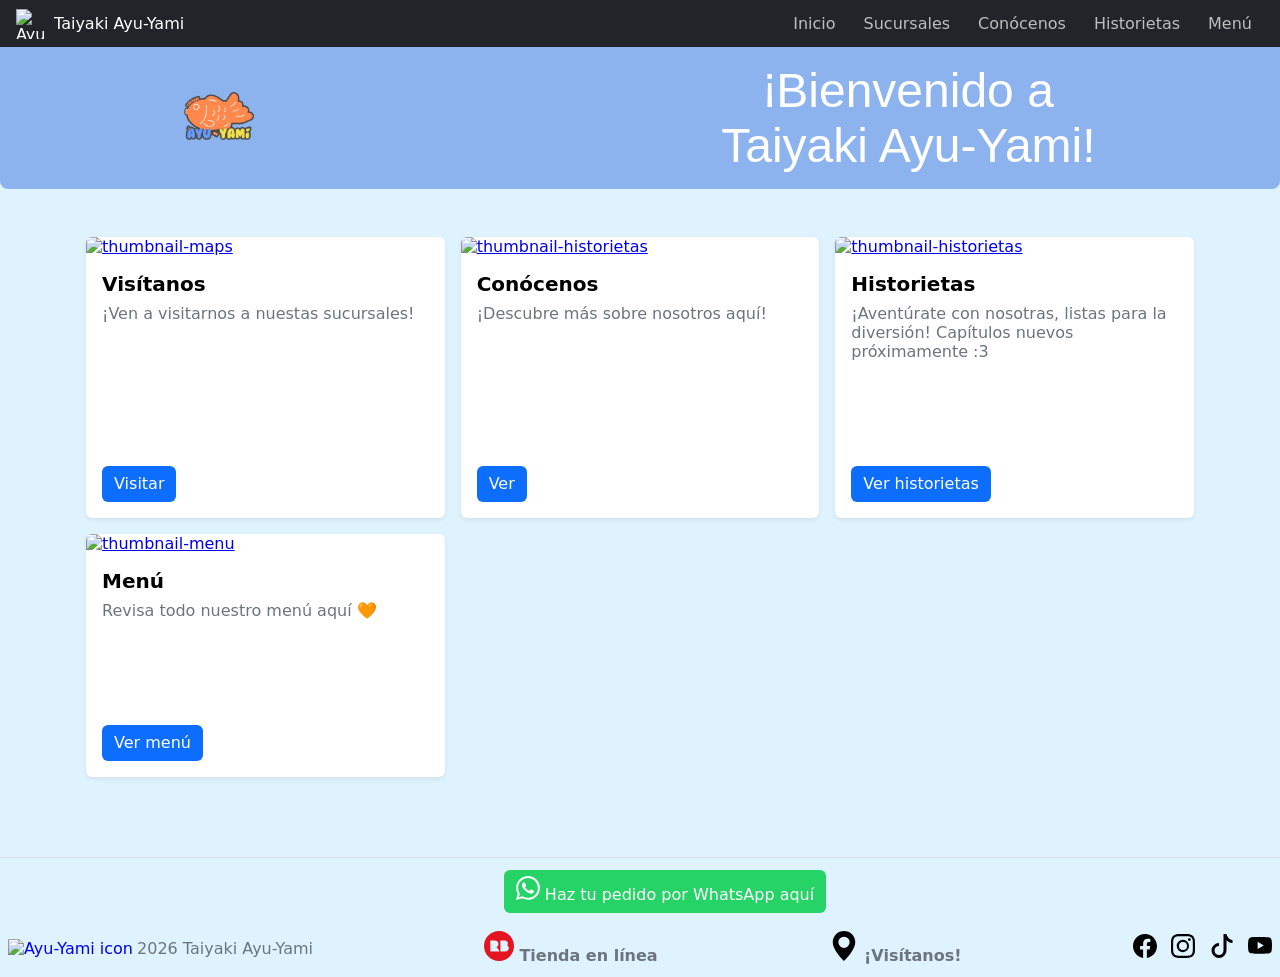
==== index.html @ 084f93b5 "vibecoded claudecode" ====
<!DOCTYPE html>
<html lang="en">

<head>
  <meta charset="UTF-8">
  <meta name="viewport" content="width=device-width, initial-scale=1.0">
  <link rel="preload" as="image" href="/assets/logo.webp" fetchpriority="high">
  <link rel="icon" type="image/x-icon" href="/assets/icon-ayu-yami.webp">
  <title>Taiyaki Ayu-Yami</title>

  <link rel="preconnect" href="https://fonts.cdnfonts.com/">
  <link rel="preconnect" href="https://fonts.cdnfonts.com/" crossorigin>
  <link href="/assets/fonts/OpenSans-Regular.woff2" type="font/woff2"
    rel="preload" as="font" crossorigin>
  <link rel="stylesheet" href="/css/normalize.min.css" />
  <link rel="stylesheet" href="/css/style.css">

  <script src="/js/header.js" defer></script>
  <script src="/js/banner.js" defer></script>
  <script src="/js/footer.js" defer></script>
</head>

<body>

  <header-component></header-component>
  <banner-component
    data-bg-color="#8cb3ee"
    data-flip-char="!"
    data-text1="Bienvenido a"
    data-text2="Taiyaki Ayu-Yami!">
  </banner-component>

  <main>
    <div class="container py-5">
      <div class="cards-grid">
        <div class="card">
          <a href="/sucursales/"><img src="/assets/thumbnail-maps.png" alt="thumbnail-maps" loading="lazy" decoding="async"></a>
          <div class="card-body">
            <h5 class="card-title">Visítanos</h5>
            <p class="card-text">¡Ven a visitarnos a nuestas sucursales!</p>
            <a href="/sucursales/" class="btn btn-primary">Visitar</a>
          </div>
        </div>

        <div class="card">
          <a href="/conocenos/"><img src="/assets/thumbnail-about.webp" alt="thumbnail-historietas" loading="lazy" decoding="async"></a>
          <div class="card-body">
            <h5 class="card-title">Conócenos</h5>
            <p class="card-text">¡Descubre más sobre nosotros aquí!</p>
            <a href="/conocenos/" class="btn btn-primary">Ver</a>
          </div>
        </div>

        <div class="card">
          <a href="/comics/"><img src="/assets/thumbnail-comics.webp" alt="thumbnail-historietas" loading="lazy" decoding="async"></a>
          <div class="card-body">
            <h5 class="card-title">Historietas</h5>
            <p class="card-text">¡Aventúrate con nosotras, listas para la diversión! Capítulos nuevos próximamente :3</p>
            <a href="/comics/" class="btn btn-primary">Ver historietas</a>
          </div>
        </div>

        <div class="card">
          <a href="/menu/"><img src="/assets/thumbnail-menu.webp" alt="thumbnail-menu" loading="lazy" decoding="async"></a>
          <div class="card-body">
            <h5 class="card-title">Menú</h5>
            <p class="card-text">Revisa todo nuestro menú aquí &#129505;</p>
            <a href="/menu/" class="btn btn-primary">Ver menú</a>
          </div>
        </div>
      </div>
    </div>
  </main>

  <footer-component></footer-component>

</body>

</html>
---- css/style.css ----
@import url('https://fonts.cdnfonts.com/css/bubblegum');
@font-face {
    font-family: 'Open Sans';
    src: url('/assets/fonts/OpenSans-Regular.woff2') format('woff2'),
        url('/assets/fonts/OpenSans-Regular.woff') format('woff'),
        url('/assets/fonts/OpenSans-VariableFont_wdth,wght.ttf') format('truetype');
    font-weight: normal;
    font-style: normal;
    font-display: swap;
}

/* ===== Reset / Base ===== */
*, *::before, *::after { box-sizing: border-box; }
body {
  margin: 0;
  background-color: #94d8ff4b;
  font-family: 'Open Sans', system-ui, "Segoe UI", Roboto, Helvetica, Arial, sans-serif, "Apple Color Emoji", "Segoe UI Emoji", "Segoe UI Symbol";
}
h1 { font-weight: 600; margin: 0; }
h2 { font-weight: 500; margin: 0; }

/* ===== Layout ===== */
.container {
  max-width: 1140px;
  margin-inline: auto;
  padding-inline: 1rem;
}
.container-lg {
  max-width: 960px;
  margin-inline: auto;
  padding-inline: 1rem;
}

/* ===== Navbar ===== */
nav.site-nav {
  background-color: #212529;
  display: flex;
  align-items: center;
  justify-content: space-between;
  padding: 0.5rem 1rem;
  position: relative;
}
.nav-brand {
  color: #fff;
  text-decoration: none;
  display: flex;
  align-items: center;
  gap: 0.5rem;
  font-size: 1rem;
}
.nav-brand img { width: 30px; height: auto; }
.nav-toggle {
  display: none;
  background: none;
  border: 1px solid rgba(255,255,255,.5);
  border-radius: 4px;
  padding: 4px 8px;
  cursor: pointer;
  flex-direction: column;
  gap: 4px;
}
.nav-toggle span {
  display: block;
  width: 22px;
  height: 2px;
  background: rgba(255,255,255,.8);
}
.nav-links {
  list-style: none;
  margin: 0;
  padding: 0;
  display: flex;
  gap: 0.25rem;
}
.nav-links a {
  color: rgba(255,255,255,.7);
  text-decoration: none;
  padding: 0.375rem 0.75rem;
  display: block;
  border-radius: 4px;
}
.nav-links a:hover { color: #fff; }

@media (max-width: 992px) {
  .nav-toggle { display: flex; }
  .nav-links {
    display: none;
    flex-direction: column;
    position: absolute;
    top: 100%;
    left: 0;
    right: 0;
    background: #212529;
    padding: 0.5rem 1rem 1rem;
    z-index: 100;
  }
  .nav-links.open { display: flex; }
}

/* ===== Banner ===== */
.banner {
  display: flex;
  justify-content: space-around;
  align-items: center;
  padding: 1rem;
  border-radius: 0 0 .5rem .5rem;
}
.banner-text { text-align: center; }

/* ===== Cards Grid ===== */
.cards-grid {
  display: grid;
  grid-template-columns: repeat(auto-fill, minmax(280px, 1fr));
  gap: 1rem;
  min-height: 60vh;
}
.card {
  display: flex;
  flex-direction: column;
  border-radius: 0.375rem;
  box-shadow: 0 0.125rem 0.25rem rgba(0,0,0,.075);
  overflow: hidden;
  background: #fff;
}
.card img { width: 100%; height: auto; display: block; }
.card-body {
  display: flex;
  flex-direction: column;
  flex: 1;
  padding: 1rem;
}
.card-body .btn { margin-top: auto; align-self: flex-start; }
.card-title { font-size: 1.25rem; font-weight: 600; margin: 0 0 0.5rem; }
.card-text { margin: 0 0 0.5rem; color: #6c757d; }

/* ===== Buttons ===== */
.btn {
  display: inline-block;
  padding: 0.375rem 0.75rem;
  border-radius: 0.375rem;
  border: none;
  cursor: pointer;
  font-size: 1rem;
  font-family: inherit;
  text-decoration: none;
  text-align: center;
  line-height: 1.5;
}
.btn-primary { background-color: #0d6efd; color: #fff; }
.btn-primary:hover { background-color: #0b5ed7; color: #fff; }
.btn-info { background-color: #0dcaf0; color: #000; }
.btn-info:hover { background-color: #31d2f2; color: #000; }
.btn-whatsapp { background-color: #25d366; color: #fff; }
.btn-whatsapp:hover { background-color: #24b85a; color: #fff; }

/* ===== Sort controls ===== */
.sort-controls {
  display: flex;
  justify-content: flex-end;
  align-items: center;
  gap: 0.5rem;
}

/* ===== Comic nav arrows ===== */
.nav-arrows { padding: 1rem; display: flex; }
.nav-arrows.left  { justify-content: flex-start; }
.nav-arrows.right { justify-content: flex-end; }
.nav-arrows.both  { justify-content: space-between; }
.nav-arrows img   { width: 60px; height: 70px; }

/* ===== Footer ===== */
footer {
  padding: 12px 8px;
  margin-top: 2em;
  border-top: 1px solid #dee2e6;
}
.footer-whatsapp {
  display: flex;
  justify-content: center;
  align-items: center;
  padding-left: 50px;
}
.footer-icons {
  display: flex;
  justify-content: space-between;
  align-items: center;
  flex-wrap: wrap;
  padding: 18px 0 0;
}
.footer-brand { display: flex; align-items: center; gap: 0.25rem; }
.footer-link { text-decoration: none; }
.footer-social ul {
  display: flex;
  gap: .9em;
  list-style: none;
  padding: 0;
  margin: 0;
}
.footer-social a { color: #6c757d; }
.text-secondary { color: #6c757d; }
.fw-bold { font-weight: 700; }

@media (max-width: 576px) {
  .footer-whatsapp { padding-left: 0; }
  .footer-icons { justify-content: space-around; gap: 8px; }
}

/* ===== Spacing utilities ===== */
.py-3 { padding-top: 1rem;  padding-bottom: 1rem; }
.py-5 { padding-top: 3rem;  padding-bottom: 3rem; }
.pt-3 { padding-top: 1rem; }
.pt-4 { padding-top: 1.5rem; }
.pt-5 { padding-top: 3rem; }
.pb-3 { padding-bottom: 1rem; }
.pb-4 { padding-bottom: 1.5rem; }
.pb-5 { padding-bottom: 3rem; }
.mb-5 { margin-bottom: 3rem; }
.mx-2 { margin-left: 0.5rem; margin-right: 0.5rem; }
.my-3 { margin-top: 1rem; margin-bottom: 1rem; }
.fs-5 { font-size: 1.25rem; }
.fs-6 { font-size: 1rem; }
.min-height-screen { min-height: 60vh; }

/* ===== Display helpers ===== */
[hidden] { display: none !important; }
.d-flex { display: flex; }
.d-inline-block { display: inline-block; }
.justify-content-center { justify-content: center; }
.text-center { text-align: center; }
.text-muted { color: #6c757d; }

/* ===== Custom / Existing ===== */
.bubblegum { font-family: 'BubbleGum', sans-serif; }
.logo-header {
  width: 35%;
  max-width: 200px;
  height: auto;
}
.logo-header:hover { cursor: pointer; }
.flip-y { transform: scale(1, -1); }
.title { color: #ffffff; font-size: 1.5rem; }
.title-grey { color: #424242; }
.title-big { color: #ffffff; font-size: 3rem; }
.title-big-grey { color: #424242; font-size: 3rem; }
.container-map {
  display: flex;
  justify-content: center;
  align-items: center;
}

/* Comic viewer */
.ayu-yami-background {
  background-image: url("/assets/background.webp");
  background-repeat: repeat;
  background-size: auto;
  background-position: center;
}
.img-comic {
  width: 98%;
  height: auto;
  padding-bottom: 1.5rem;
}
.center-screen {
  display: flex;
  justify-content: center;
  flex-direction: column;
  align-items: center;
  min-height: 100vh;
}

/* About */
.justify { text-align: justify; }
.indent  { text-indent: 2rem; }
.center-video {
  display: block;
  margin-left: auto;
  margin-right: auto;
}
.img-responsive-center {
  max-inline-size: 100%;
  block-size: auto;
  display: block;
  margin-left: auto;
  margin-right: auto;
}
.img-round-corner { border-radius: 5%; }

/* Up button (conocenos) */
#upButton {
  width: 60px;
  height: 70px;
  opacity: .50;
  cursor: pointer;
}

/* Responsive */
@media screen and (min-width: 992px) {
  .title { font-size: 3rem; }
  .img-comic { width: 80%; }
  iframe { width: 700px; height: 394px; }
  .img-responsive-center { width: 65%; }
  .indent { text-indent: 0; }
}
@media screen and (min-width: 768px) and (max-width: 991px) {
  .title { font-size: 2.5rem; }
}
@media screen and (min-width: 576px) and (max-width: 767px) {
  .title { font-size: 2rem; }
}
@media screen and (min-width: 305px) and (max-width: 575px) {
  iframe { width: 336px; height: 189px; }
}
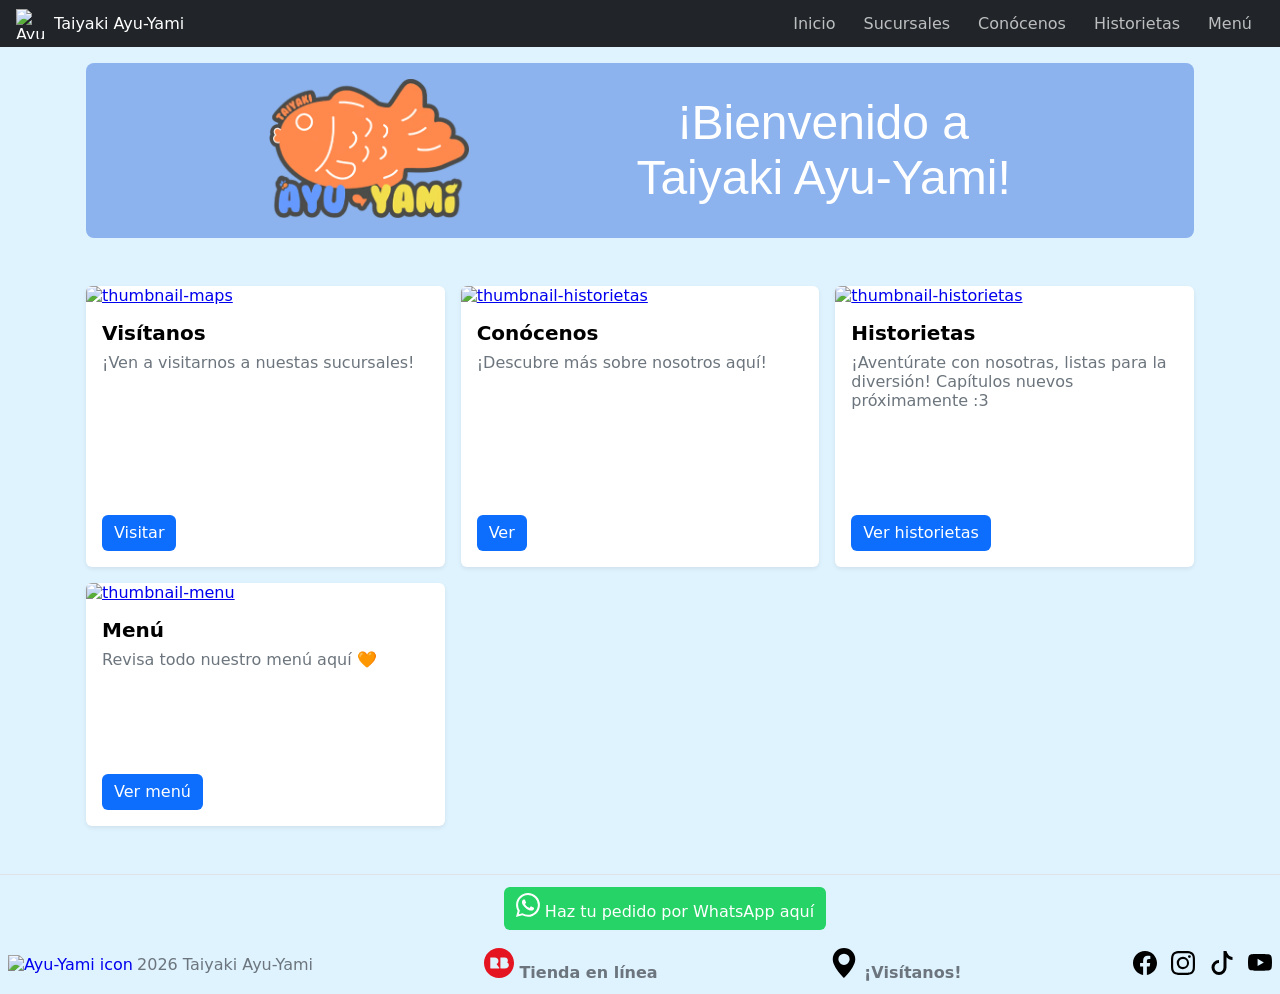
==== commit 73a9b86b: "Center banner to container. adjusted logo header image w/clamp. CSS modified by linting" ====
--- a/index.html
+++ b/index.html
@@ -23,15 +23,15 @@
 <body>
 
   <header-component></header-component>
-  <banner-component
-    data-bg-color="#8cb3ee"
-    data-flip-char="!"
-    data-text1="Bienvenido a"
-    data-text2="Taiyaki Ayu-Yami!">
-  </banner-component>
-
+  
   <main>
-    <div class="container py-5">
+    <div class="container py-3">
+      <banner-component
+        data-bg-color="#8cb3ee"
+        data-flip-char="!"
+        data-text1="Bienvenido a"
+        data-text2="Taiyaki Ayu-Yami!">
+      </banner-component>
       <div class="cards-grid">
         <div class="card">
           <a href="/sucursales/"><img src="/assets/thumbnail-maps.png" alt="thumbnail-maps" loading="lazy" decoding="async"></a>
--- a/css/style.css
+++ b/css/style.css
@@ -1,23 +1,37 @@
 @import url('https://fonts.cdnfonts.com/css/bubblegum');
+
 @font-face {
-    font-family: 'Open Sans';
-    src: url('/assets/fonts/OpenSans-Regular.woff2') format('woff2'),
-        url('/assets/fonts/OpenSans-Regular.woff') format('woff'),
-        url('/assets/fonts/OpenSans-VariableFont_wdth,wght.ttf') format('truetype');
-    font-weight: normal;
-    font-style: normal;
-    font-display: swap;
+  font-family: 'Open Sans';
+  src: url('/assets/fonts/OpenSans-Regular.woff2') format('woff2'),
+    url('/assets/fonts/OpenSans-Regular.woff') format('woff'),
+    url('/assets/fonts/OpenSans-VariableFont_wdth,wght.ttf') format('truetype');
+  font-weight: normal;
+  font-style: normal;
+  font-display: swap;
 }
 
 /* ===== Reset / Base ===== */
-*, *::before, *::after { box-sizing: border-box; }
+*,
+*::before,
+*::after {
+  box-sizing: border-box;
+}
+
 body {
   margin: 0;
   background-color: #94d8ff4b;
   font-family: 'Open Sans', system-ui, "Segoe UI", Roboto, Helvetica, Arial, sans-serif, "Apple Color Emoji", "Segoe UI Emoji", "Segoe UI Symbol";
 }
-h1 { font-weight: 600; margin: 0; }
-h2 { font-weight: 500; margin: 0; }
+
+h1 {
+  font-weight: 600;
+  margin: 0;
+}
+
+h2 {
+  font-weight: 500;
+  margin: 0;
+}
 
 /* ===== Layout ===== */
 .container {
@@ -25,6 +39,7 @@
   margin-inline: auto;
   padding-inline: 1rem;
 }
+
 .container-lg {
   max-width: 960px;
   margin-inline: auto;
@@ -40,6 +55,7 @@
   padding: 0.5rem 1rem;
   position: relative;
 }
+
 .nav-brand {
   color: #fff;
   text-decoration: none;
@@ -48,23 +64,30 @@
   gap: 0.5rem;
   font-size: 1rem;
 }
-.nav-brand img { width: 30px; height: auto; }
+
+.nav-brand img {
+  width: 30px;
+  height: auto;
+}
+
 .nav-toggle {
   display: none;
   background: none;
-  border: 1px solid rgba(255,255,255,.5);
+  border: 1px solid rgba(255, 255, 255, .5);
   border-radius: 4px;
   padding: 4px 8px;
   cursor: pointer;
   flex-direction: column;
   gap: 4px;
 }
+
 .nav-toggle span {
   display: block;
   width: 22px;
   height: 2px;
-  background: rgba(255,255,255,.8);
-}
+  background: rgba(255, 255, 255, .8);
+}
+
 .nav-links {
   list-style: none;
   margin: 0;
@@ -72,17 +95,24 @@
   display: flex;
   gap: 0.25rem;
 }
+
 .nav-links a {
-  color: rgba(255,255,255,.7);
+  color: rgba(255, 255, 255, .7);
   text-decoration: none;
   padding: 0.375rem 0.75rem;
   display: block;
   border-radius: 4px;
 }
-.nav-links a:hover { color: #fff; }
+
+.nav-links a:hover {
+  color: #fff;
+}
 
 @media (max-width: 992px) {
-  .nav-toggle { display: flex; }
+  .nav-toggle {
+    display: flex;
+  }
+
   .nav-links {
     display: none;
     flex-direction: column;
@@ -94,18 +124,24 @@
     padding: 0.5rem 1rem 1rem;
     z-index: 100;
   }
-  .nav-links.open { display: flex; }
+
+  .nav-links.open {
+    display: flex;
+  }
 }
 
 /* ===== Banner ===== */
 .banner {
   display: flex;
-  justify-content: space-around;
+  justify-content: space-evenly;
   align-items: center;
   padding: 1rem;
-  border-radius: 0 0 .5rem .5rem;
-}
-.banner-text { text-align: center; }
+  border-radius: .5rem .5rem .5rem .5rem;
+}
+
+.banner-text {
+  text-align: center;
+}
 
 /* ===== Cards Grid ===== */
 .cards-grid {
@@ -118,20 +154,39 @@
   display: flex;
   flex-direction: column;
   border-radius: 0.375rem;
-  box-shadow: 0 0.125rem 0.25rem rgba(0,0,0,.075);
+  box-shadow: 0 0.125rem 0.25rem rgba(0, 0, 0, .075);
   overflow: hidden;
   background: #fff;
 }
-.card img { width: 100%; height: auto; display: block; }
+
+.card img {
+  width: 100%;
+  height: auto;
+  display: block;
+}
+
 .card-body {
   display: flex;
   flex-direction: column;
   flex: 1;
   padding: 1rem;
 }
-.card-body .btn { margin-top: auto; align-self: flex-start; }
-.card-title { font-size: 1.25rem; font-weight: 600; margin: 0 0 0.5rem; }
-.card-text { margin: 0 0 0.5rem; color: #6c757d; }
+
+.card-body .btn {
+  margin-top: auto;
+  align-self: flex-start;
+}
+
+.card-title {
+  font-size: 1.25rem;
+  font-weight: 600;
+  margin: 0 0 0.5rem;
+}
+
+.card-text {
+  margin: 0 0 0.5rem;
+  color: #6c757d;
+}
 
 /* ===== Buttons ===== */
 .btn {
@@ -146,12 +201,36 @@
   text-align: center;
   line-height: 1.5;
 }
-.btn-primary { background-color: #0d6efd; color: #fff; }
-.btn-primary:hover { background-color: #0b5ed7; color: #fff; }
-.btn-info { background-color: #0dcaf0; color: #000; }
-.btn-info:hover { background-color: #31d2f2; color: #000; }
-.btn-whatsapp { background-color: #25d366; color: #fff; }
-.btn-whatsapp:hover { background-color: #24b85a; color: #fff; }
+
+.btn-primary {
+  background-color: #0d6efd;
+  color: #fff;
+}
+
+.btn-primary:hover {
+  background-color: #0b5ed7;
+  color: #fff;
+}
+
+.btn-info {
+  background-color: #0dcaf0;
+  color: #000;
+}
+
+.btn-info:hover {
+  background-color: #31d2f2;
+  color: #000;
+}
+
+.btn-whatsapp {
+  background-color: #25d366;
+  color: #fff;
+}
+
+.btn-whatsapp:hover {
+  background-color: #24b85a;
+  color: #fff;
+}
 
 /* ===== Sort controls ===== */
 .sort-controls {
@@ -162,11 +241,27 @@
 }
 
 /* ===== Comic nav arrows ===== */
-.nav-arrows { padding: 1rem; display: flex; }
-.nav-arrows.left  { justify-content: flex-start; }
-.nav-arrows.right { justify-content: flex-end; }
-.nav-arrows.both  { justify-content: space-between; }
-.nav-arrows img   { width: 60px; height: 70px; }
+.nav-arrows {
+  padding: 1rem;
+  display: flex;
+}
+
+.nav-arrows.left {
+  justify-content: flex-start;
+}
+
+.nav-arrows.right {
+  justify-content: flex-end;
+}
+
+.nav-arrows.both {
+  justify-content: space-between;
+}
+
+.nav-arrows img {
+  width: 60px;
+  height: 70px;
+}
 
 /* ===== Footer ===== */
 footer {
@@ -174,12 +269,14 @@
   margin-top: 2em;
   border-top: 1px solid #dee2e6;
 }
+
 .footer-whatsapp {
   display: flex;
   justify-content: center;
   align-items: center;
   padding-left: 50px;
 }
+
 .footer-icons {
   display: flex;
   justify-content: space-between;
@@ -187,8 +284,17 @@
   flex-wrap: wrap;
   padding: 18px 0 0;
 }
-.footer-brand { display: flex; align-items: center; gap: 0.25rem; }
-.footer-link { text-decoration: none; }
+
+.footer-brand {
+  display: flex;
+  align-items: center;
+  gap: 0.25rem;
+}
+
+.footer-link {
+  text-decoration: none;
+}
+
 .footer-social ul {
   display: flex;
   gap: .9em;
@@ -196,52 +302,153 @@
   padding: 0;
   margin: 0;
 }
-.footer-social a { color: #6c757d; }
-.text-secondary { color: #6c757d; }
-.fw-bold { font-weight: 700; }
+
+.footer-social a {
+  color: #6c757d;
+}
+
+.text-secondary {
+  color: #6c757d;
+}
+
+.fw-bold {
+  font-weight: 700;
+}
 
 @media (max-width: 576px) {
-  .footer-whatsapp { padding-left: 0; }
-  .footer-icons { justify-content: space-around; gap: 8px; }
+  .footer-whatsapp {
+    padding-left: 0;
+  }
+
+  .footer-icons {
+    justify-content: space-around;
+    gap: 8px;
+  }
 }
 
 /* ===== Spacing utilities ===== */
-.py-3 { padding-top: 1rem;  padding-bottom: 1rem; }
-.py-5 { padding-top: 3rem;  padding-bottom: 3rem; }
-.pt-3 { padding-top: 1rem; }
-.pt-4 { padding-top: 1.5rem; }
-.pt-5 { padding-top: 3rem; }
-.pb-3 { padding-bottom: 1rem; }
-.pb-4 { padding-bottom: 1.5rem; }
-.pb-5 { padding-bottom: 3rem; }
-.mb-5 { margin-bottom: 3rem; }
-.mx-2 { margin-left: 0.5rem; margin-right: 0.5rem; }
-.my-3 { margin-top: 1rem; margin-bottom: 1rem; }
-.fs-5 { font-size: 1.25rem; }
-.fs-6 { font-size: 1rem; }
-.min-height-screen { min-height: 60vh; }
+.py-3 {
+  padding-top: 1rem;
+  padding-bottom: 1rem;
+}
+
+.py-5 {
+  padding-top: 3rem;
+  padding-bottom: 3rem;
+}
+
+.pt-3 {
+  padding-top: 1rem;
+}
+
+.pt-4 {
+  padding-top: 1.5rem;
+}
+
+.pt-5 {
+  padding-top: 3rem;
+}
+
+.pb-3 {
+  padding-bottom: 1rem;
+}
+
+.pb-4 {
+  padding-bottom: 1.5rem;
+}
+
+.pb-5 {
+  padding-bottom: 3rem;
+}
+
+.mb-5 {
+  margin-bottom: 3rem;
+}
+
+.mx-2 {
+  margin-left: 0.5rem;
+  margin-right: 0.5rem;
+}
+
+.my-3 {
+  margin-top: 1rem;
+  margin-bottom: 1rem;
+}
+
+.fs-5 {
+  font-size: 1.25rem;
+}
+
+.fs-6 {
+  font-size: 1rem;
+}
+
+.min-height-screen {
+  min-height: 60vh;
+}
 
 /* ===== Display helpers ===== */
-[hidden] { display: none !important; }
-.d-flex { display: flex; }
-.d-inline-block { display: inline-block; }
-.justify-content-center { justify-content: center; }
-.text-center { text-align: center; }
-.text-muted { color: #6c757d; }
+[hidden] {
+  display: none !important;
+}
+
+.d-flex {
+  display: flex;
+}
+
+.d-inline-block {
+  display: inline-block;
+}
+
+.justify-content-center {
+  justify-content: center;
+}
+
+.text-center {
+  text-align: center;
+}
+
+.text-muted {
+  color: #6c757d;
+}
 
 /* ===== Custom / Existing ===== */
-.bubblegum { font-family: 'BubbleGum', sans-serif; }
+.bubblegum {
+  font-family: 'BubbleGum', sans-serif;
+}
+
 .logo-header {
-  width: 35%;
-  max-width: 200px;
+  width: clamp(60px, 25vw, 200px);
   height: auto;
 }
-.logo-header:hover { cursor: pointer; }
-.flip-y { transform: scale(1, -1); }
-.title { color: #ffffff; font-size: 1.5rem; }
-.title-grey { color: #424242; }
-.title-big { color: #ffffff; font-size: 3rem; }
-.title-big-grey { color: #424242; font-size: 3rem; }
+
+.logo-header:hover {
+  cursor: pointer;
+}
+
+.flip-y {
+  transform: scale(1, -1);
+}
+
+.title {
+  color: #ffffff;
+  font-size: 1.5rem;
+}
+
+.title-grey {
+  color: #424242;
+}
+
+.title-big {
+  color: #ffffff;
+  font-size: 3rem;
+}
+
+.title-big-grey {
+  color: #424242;
+  font-size: 3rem;
+}
+
 .container-map {
   display: flex;
   justify-content: center;
@@ -255,11 +462,13 @@
   background-size: auto;
   background-position: center;
 }
+
 .img-comic {
   width: 98%;
   height: auto;
   padding-bottom: 1.5rem;
 }
+
 .center-screen {
   display: flex;
   justify-content: center;
@@ -269,13 +478,20 @@
 }
 
 /* About */
-.justify { text-align: justify; }
-.indent  { text-indent: 2rem; }
+.justify {
+  text-align: justify;
+}
+
+.indent {
+  text-indent: 2rem;
+}
+
 .center-video {
   display: block;
   margin-left: auto;
   margin-right: auto;
 }
+
 .img-responsive-center {
   max-inline-size: 100%;
   block-size: auto;
@@ -283,7 +499,10 @@
   margin-left: auto;
   margin-right: auto;
 }
-.img-round-corner { border-radius: 5%; }
+
+.img-round-corner {
+  border-radius: 5%;
+}
 
 /* Up button (conocenos) */
 #upButton {
@@ -295,18 +514,43 @@
 
 /* Responsive */
 @media screen and (min-width: 992px) {
-  .title { font-size: 3rem; }
-  .img-comic { width: 80%; }
-  iframe { width: 700px; height: 394px; }
-  .img-responsive-center { width: 65%; }
-  .indent { text-indent: 0; }
-}
+  .title {
+    font-size: 3rem;
+  }
+
+  .img-comic {
+    width: 80%;
+  }
+
+  iframe {
+    width: 700px;
+    height: 394px;
+  }
+
+  .img-responsive-center {
+    width: 65%;
+  }
+
+  .indent {
+    text-indent: 0;
+  }
+}
+
 @media screen and (min-width: 768px) and (max-width: 991px) {
-  .title { font-size: 2.5rem; }
-}
+  .title {
+    font-size: 2.5rem;
+  }
+}
+
 @media screen and (min-width: 576px) and (max-width: 767px) {
-  .title { font-size: 2rem; }
-}
+  .title {
+    font-size: 2rem;
+  }
+}
+
 @media screen and (min-width: 305px) and (max-width: 575px) {
-  iframe { width: 336px; height: 189px; }
-}
+  iframe {
+    width: 336px;
+    height: 189px;
+  }
+}
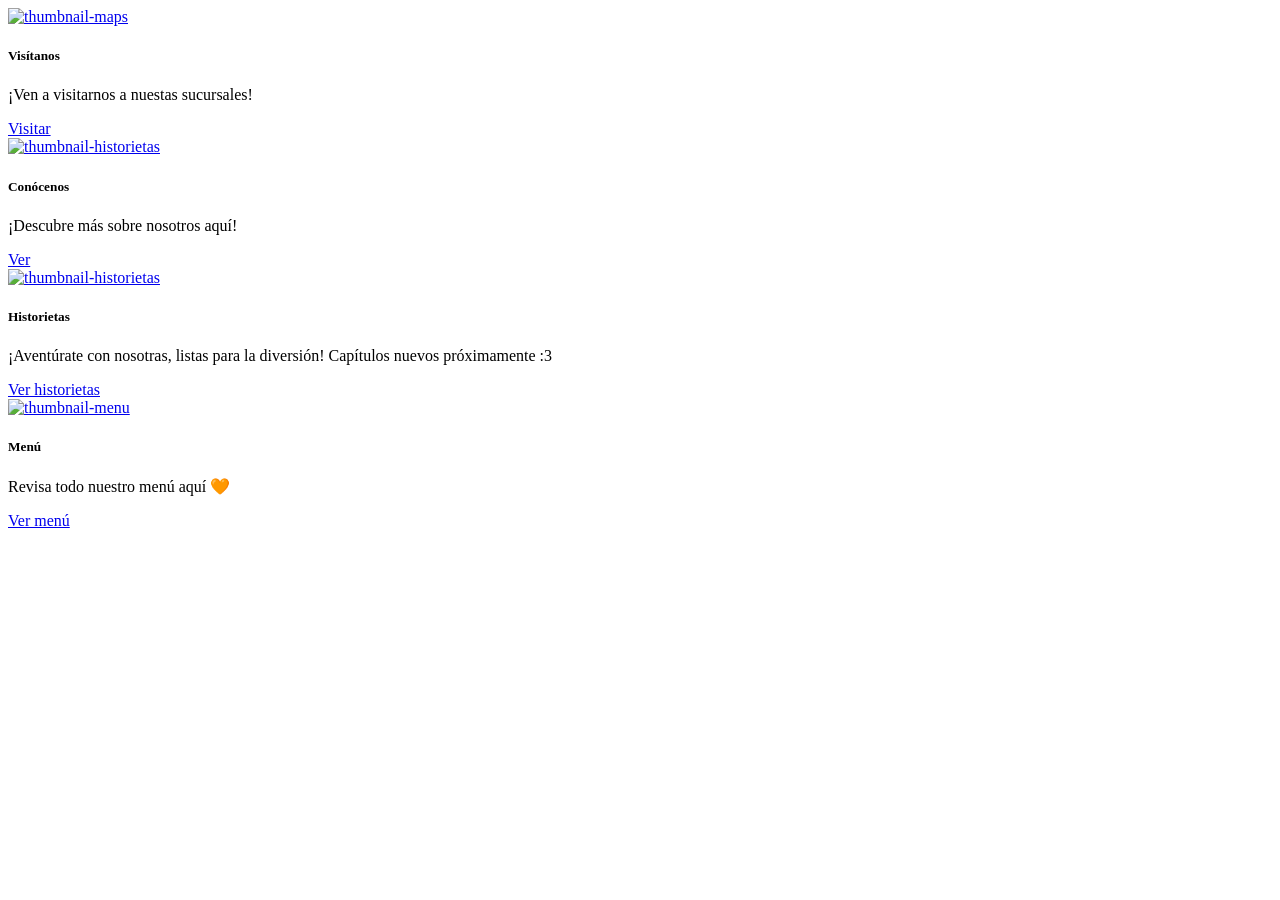
==== commit 8848d2d0: "Change all root-relative paths to relative paths" ====
--- a/index.html
+++ b/index.html
@@ -2,22 +2,23 @@
 <html lang="en">
 
 <head>
+  <base href="ayuyami/">
   <meta charset="UTF-8">
   <meta name="viewport" content="width=device-width, initial-scale=1.0">
-  <link rel="preload" as="image" href="/assets/logo.webp" fetchpriority="high">
-  <link rel="icon" type="image/x-icon" href="/assets/icon-ayu-yami.webp">
+  <link rel="preload" as="image" href="assets/logo.webp" fetchpriority="high">
+  <link rel="icon" type="image/x-icon" href="assets/icon-ayu-yami.webp">
   <title>Taiyaki Ayu-Yami</title>
 
   <link rel="preconnect" href="https://fonts.cdnfonts.com/">
   <link rel="preconnect" href="https://fonts.cdnfonts.com/" crossorigin>
-  <link href="/assets/fonts/OpenSans-Regular.woff2" type="font/woff2"
+  <link href="assets/fonts/OpenSans-Regular.woff2" type="font/woff2"
     rel="preload" as="font" crossorigin>
-  <link rel="stylesheet" href="/css/normalize.min.css" />
-  <link rel="stylesheet" href="/css/style.css">
+  <link rel="stylesheet" href="css/normalize.min.css" />
+  <link rel="stylesheet" href="css/style.css">
 
-  <script src="/js/header.js" defer></script>
-  <script src="/js/banner.js" defer></script>
-  <script src="/js/footer.js" defer></script>
+  <script src="js/header.js" defer></script>
+  <script src="js/banner.js" defer></script>
+  <script src="js/footer.js" defer></script>
 </head>
 
 <body>
@@ -34,38 +35,38 @@
       </banner-component>
       <div class="cards-grid">
         <div class="card">
-          <a href="/sucursales/"><img src="/assets/thumbnail-maps.png" alt="thumbnail-maps" loading="lazy" decoding="async"></a>
+          <a href="sucursales/"><img src="assets/thumbnail-maps.png" alt="thumbnail-maps" loading="lazy" decoding="async"></a>
           <div class="card-body">
             <h5 class="card-title">Visítanos</h5>
             <p class="card-text">¡Ven a visitarnos a nuestas sucursales!</p>
-            <a href="/sucursales/" class="btn btn-primary">Visitar</a>
+            <a href="sucursales/" class="btn btn-primary">Visitar</a>
           </div>
         </div>
 
         <div class="card">
-          <a href="/conocenos/"><img src="/assets/thumbnail-about.webp" alt="thumbnail-historietas" loading="lazy" decoding="async"></a>
+          <a href="conocenos/"><img src="assets/thumbnail-about.webp" alt="thumbnail-historietas" loading="lazy" decoding="async"></a>
           <div class="card-body">
             <h5 class="card-title">Conócenos</h5>
             <p class="card-text">¡Descubre más sobre nosotros aquí!</p>
-            <a href="/conocenos/" class="btn btn-primary">Ver</a>
+            <a href="conocenos/" class="btn btn-primary">Ver</a>
           </div>
         </div>
 
         <div class="card">
-          <a href="/comics/"><img src="/assets/thumbnail-comics.webp" alt="thumbnail-historietas" loading="lazy" decoding="async"></a>
+          <a href="comics/"><img src="assets/thumbnail-comics.webp" alt="thumbnail-historietas" loading="lazy" decoding="async"></a>
           <div class="card-body">
             <h5 class="card-title">Historietas</h5>
             <p class="card-text">¡Aventúrate con nosotras, listas para la diversión! Capítulos nuevos próximamente :3</p>
-            <a href="/comics/" class="btn btn-primary">Ver historietas</a>
+            <a href="comics/" class="btn btn-primary">Ver historietas</a>
           </div>
         </div>
 
         <div class="card">
-          <a href="/menu/"><img src="/assets/thumbnail-menu.webp" alt="thumbnail-menu" loading="lazy" decoding="async"></a>
+          <a href="menu/"><img src="assets/thumbnail-menu.webp" alt="thumbnail-menu" loading="lazy" decoding="async"></a>
           <div class="card-body">
             <h5 class="card-title">Menú</h5>
             <p class="card-text">Revisa todo nuestro menú aquí &#129505;</p>
-            <a href="/menu/" class="btn btn-primary">Ver menú</a>
+            <a href="menu/" class="btn btn-primary">Ver menú</a>
           </div>
         </div>
       </div>
